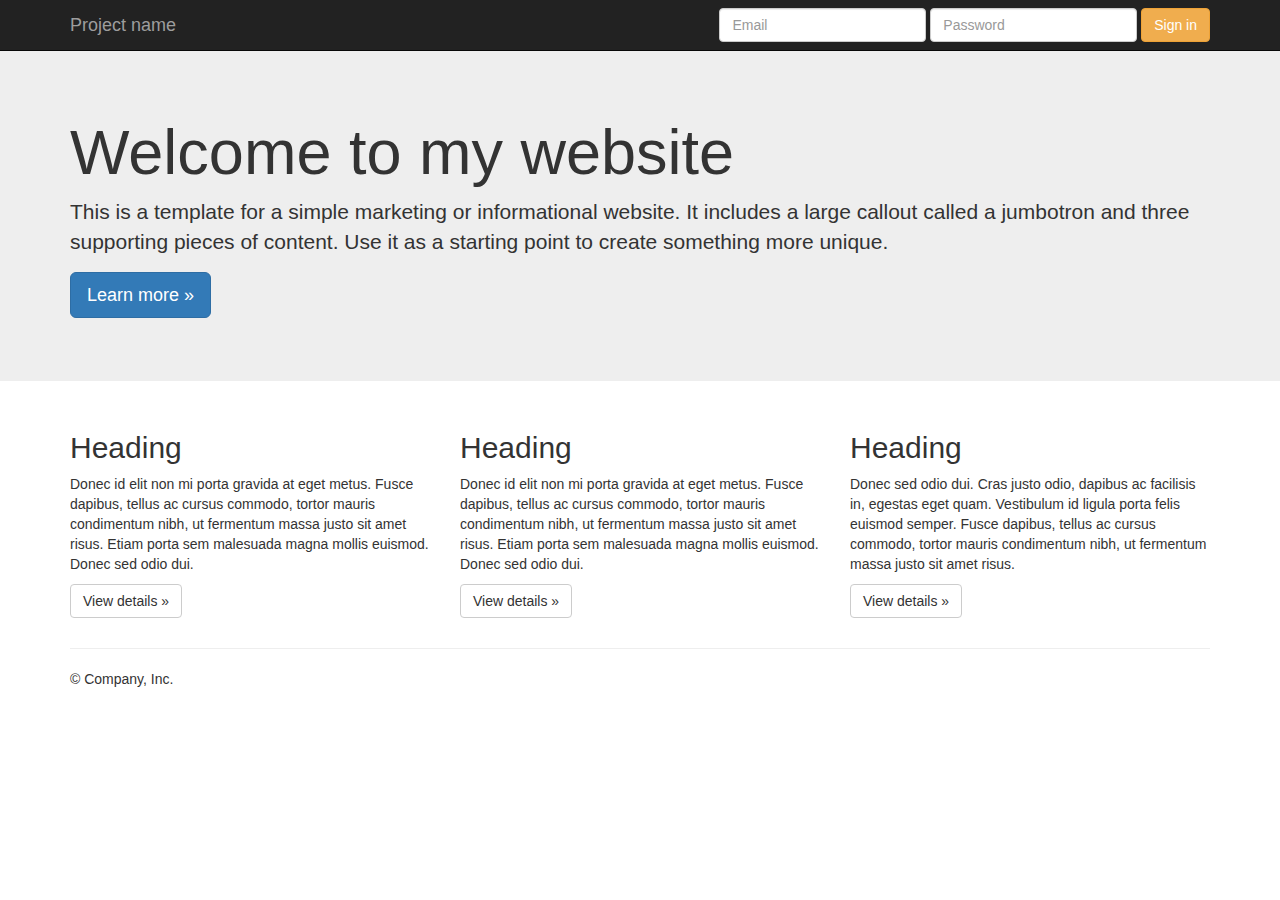
==== examples/jumbotron/index.html @ 38376048 "Merge branch 'with_login_box'" ====
<!DOCTYPE html>
<html lang="en">
  <head>
    <meta charset="utf-8">
    <meta http-equiv="X-UA-Compatible" content="IE=edge">
    <meta name="viewport" content="width=device-width, initial-scale=1">
    <!-- The above 3 meta tags *must* come first in the head; any other head content must come *after* these tags -->
    <meta name="description" content="">
    <meta name="author" content="">
    <link rel="icon" href="../../favicon.ico">

    <title>This is my personal website</title>

    <!-- Bootstrap core CSS -->
    <link href="../../dist/css/bootstrap.min.css" rel="stylesheet">

    <!-- IE10 viewport hack for Surface/desktop Windows 8 bug -->
    <link href="../../assets/css/ie10-viewport-bug-workaround.css" rel="stylesheet">

    <!-- Custom styles for this template -->
    <link href="jumbotron.css" rel="stylesheet">

    <!-- Just for debugging purposes. Don't actually copy these 2 lines! -->
    <!--[if lt IE 9]><script src="../../assets/js/ie8-responsive-file-warning.js"></script><![endif]-->
    <script src="../../assets/js/ie-emulation-modes-warning.js"></script>

    <!-- HTML5 shim and Respond.js for IE8 support of HTML5 elements and media queries -->
    <!--[if lt IE 9]>
      <script src="https://oss.maxcdn.com/html5shiv/3.7.3/html5shiv.min.js"></script>
      <script src="https://oss.maxcdn.com/respond/1.4.2/respond.min.js"></script>
    <![endif]-->
  </head>

  <body>

    <nav class="navbar navbar-inverse navbar-fixed-top">
      <div class="container">
        <div class="navbar-header">
          <button type="button" class="navbar-toggle collapsed" data-toggle="collapse" data-target="#navbar" aria-expanded="false" aria-controls="navbar">
            <span class="sr-only">Toggle navigation</span>
            <span class="icon-bar"></span>
            <span class="icon-bar"></span>
            <span class="icon-bar"></span>
          </button>
          <a class="navbar-brand" href="#">Project name</a>
        </div>
        <div id="navbar" class="navbar-collapse collapse">
          <form class="navbar-form navbar-right">
            <div class="form-group">
              <input type="text" placeholder="Email" class="form-control">
            </div>
            <div class="form-group">
              <input type="password" placeholder="Password" class="form-control">
            </div>
            <button type="submit" class="btn btn-warning">Sign in</button>
          </form>
        </div><!--/.navbar-collapse -->
      </div>
    </nav>

    <!-- Main jumbotron for a primary marketing message or call to action -->
    <div class="jumbotron">
      <div class="container">
        <h1>Welcome to my website</h1>
        <p>This is a template for a simple marketing or informational website. It includes a large callout called a jumbotron and three supporting pieces of content. Use it as a starting point to create something more unique.</p>
        <p><a class="btn btn-primary btn-lg" href="#" role="button">Learn more &raquo;</a></p>
      </div>
    </div>

    <div class="container">
      <!-- Example row of columns -->
      <div class="row">
        <div class="col-md-4">
          <h2>Heading</h2>
          <p>Donec id elit non mi porta gravida at eget metus. Fusce dapibus, tellus ac cursus commodo, tortor mauris condimentum nibh, ut fermentum massa justo sit amet risus. Etiam porta sem malesuada magna mollis euismod. Donec sed odio dui. </p>
          <p><a class="btn btn-default" href="#" role="button">View details &raquo;</a></p>
        </div>
        <div class="col-md-4">
          <h2>Heading</h2>
          <p>Donec id elit non mi porta gravida at eget metus. Fusce dapibus, tellus ac cursus commodo, tortor mauris condimentum nibh, ut fermentum massa justo sit amet risus. Etiam porta sem malesuada magna mollis euismod. Donec sed odio dui. </p>
          <p><a class="btn btn-default" href="#" role="button">View details &raquo;</a></p>
       </div>
        <div class="col-md-4">
          <h2>Heading</h2>
          <p>Donec sed odio dui. Cras justo odio, dapibus ac facilisis in, egestas eget quam. Vestibulum id ligula porta felis euismod semper. Fusce dapibus, tellus ac cursus commodo, tortor mauris condimentum nibh, ut fermentum massa justo sit amet risus.</p>
          <p><a class="btn btn-default" href="#" role="button">View details &raquo;</a></p>
        </div>
      </div>

      <hr>

      <footer>
        <p>&copy; Company, Inc.</p>
      </footer>
    </div> <!-- /container -->


    <!-- Bootstrap core JavaScript
    ================================================== -->
    <!-- Placed at the end of the document so the pages load faster -->
    <script src="https://ajax.googleapis.com/ajax/libs/jquery/1.12.4/jquery.min.js"></script>
    <script>window.jQuery || document.write('<script src="../../assets/js/vendor/jquery.min.js"><\/script>')</script>
    <script src="../../dist/js/bootstrap.min.js"></script>
    <!-- IE10 viewport hack for Surface/desktop Windows 8 bug -->
    <script src="../../assets/js/ie10-viewport-bug-workaround.js"></script>
  </body>
</html>
---- assets/css/ie10-viewport-bug-workaround.css ----
/*!
 * IE10 viewport hack for Surface/desktop Windows 8 bug
 * Copyright 2014-2015 Twitter, Inc.
 * Licensed under MIT (https://github.com/twbs/bootstrap/blob/master/LICENSE)
 */

/*
 * See the Getting Started docs for more information:
 * http://getbootstrap.com/getting-started/#support-ie10-width
 */
@-ms-viewport     { width: device-width; }
@-o-viewport      { width: device-width; }
@viewport         { width: device-width; }
---- examples/jumbotron/jumbotron.css ----
/* Move down content because we have a fixed navbar that is 50px tall */
body {
  padding-top: 50px;
  padding-bottom: 20px;
}
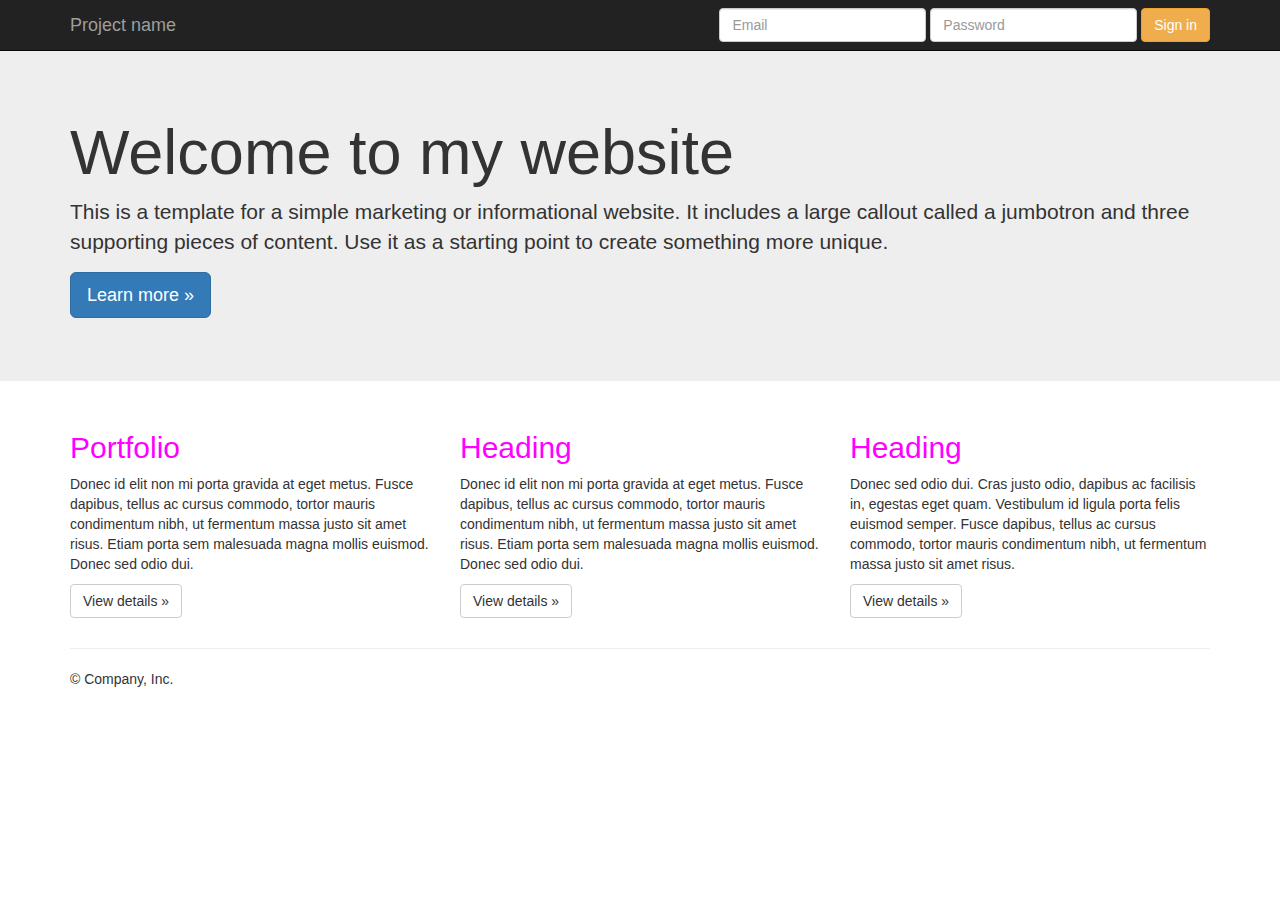
==== commit 1aa99918: "Added portfolio heading" ====
--- a/examples/jumbotron/index.html
+++ b/examples/jumbotron/index.html
@@ -71,7 +71,7 @@
       <!-- Example row of columns -->
       <div class="row">
         <div class="col-md-4">
-          <h2>Heading</h2>
+          <h2>Portfolio</h2>
           <p>Donec id elit non mi porta gravida at eget metus. Fusce dapibus, tellus ac cursus commodo, tortor mauris condimentum nibh, ut fermentum massa justo sit amet risus. Etiam porta sem malesuada magna mollis euismod. Donec sed odio dui. </p>
           <p><a class="btn btn-default" href="#" role="button">View details &raquo;</a></p>
         </div>
--- a/examples/jumbotron/jumbotron.css
+++ b/examples/jumbotron/jumbotron.css
@@ -3,3 +3,8 @@
   padding-top: 50px;
   padding-bottom: 20px;
 }
+
+
+h2 {
+	color: magenta;
+}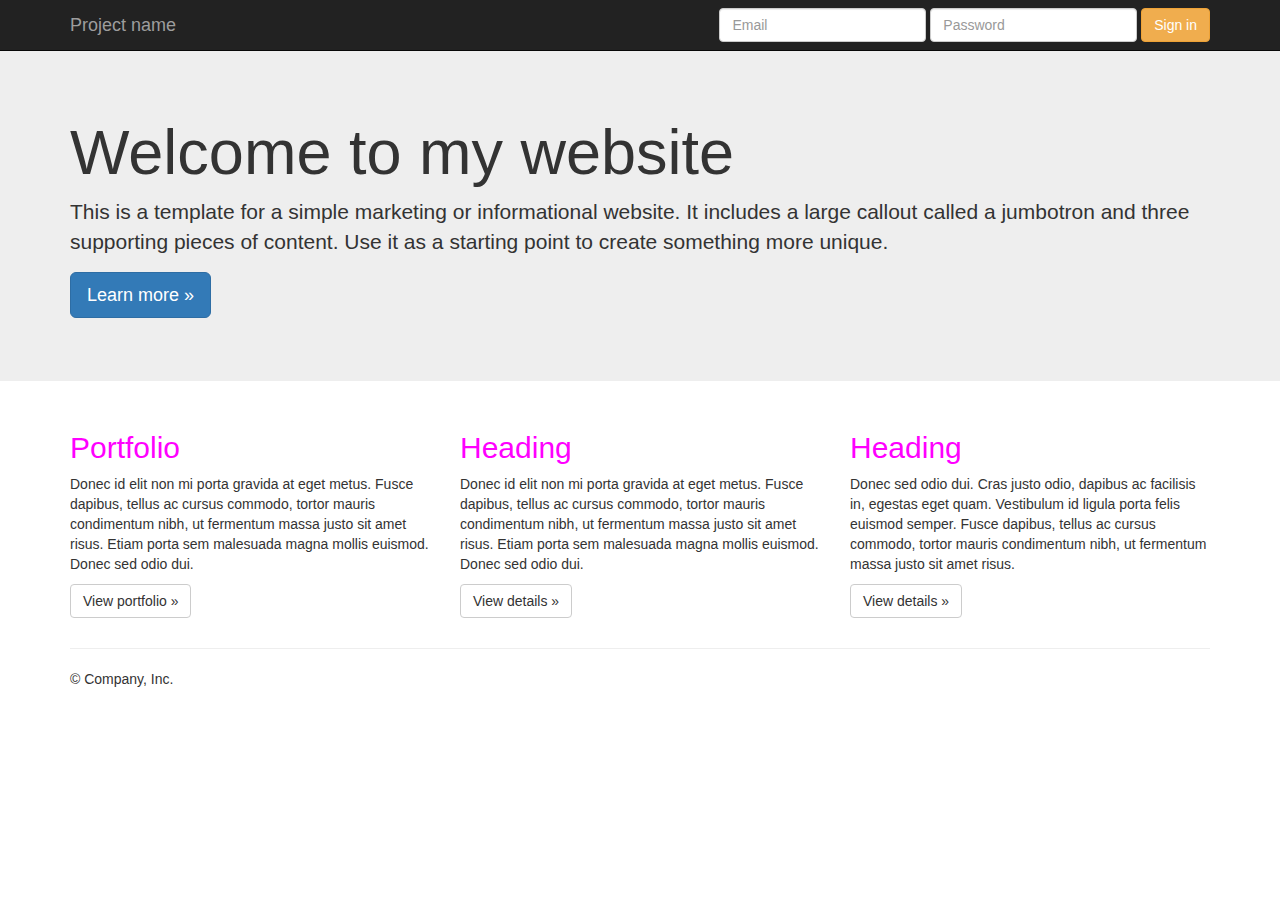
==== commit c9bfa9c2: "Modified text on buttin yo indicate navigation to portfolio page" ====
--- a/examples/jumbotron/index.html
+++ b/examples/jumbotron/index.html
@@ -73,7 +73,7 @@
         <div class="col-md-4">
           <h2>Portfolio</h2>
           <p>Donec id elit non mi porta gravida at eget metus. Fusce dapibus, tellus ac cursus commodo, tortor mauris condimentum nibh, ut fermentum massa justo sit amet risus. Etiam porta sem malesuada magna mollis euismod. Donec sed odio dui. </p>
-          <p><a class="btn btn-default" href="#" role="button">View details &raquo;</a></p>
+          <p><a class="btn btn-default" href="#" role="button">View portfolio &raquo;</a></p>
         </div>
         <div class="col-md-4">
           <h2>Heading</h2>
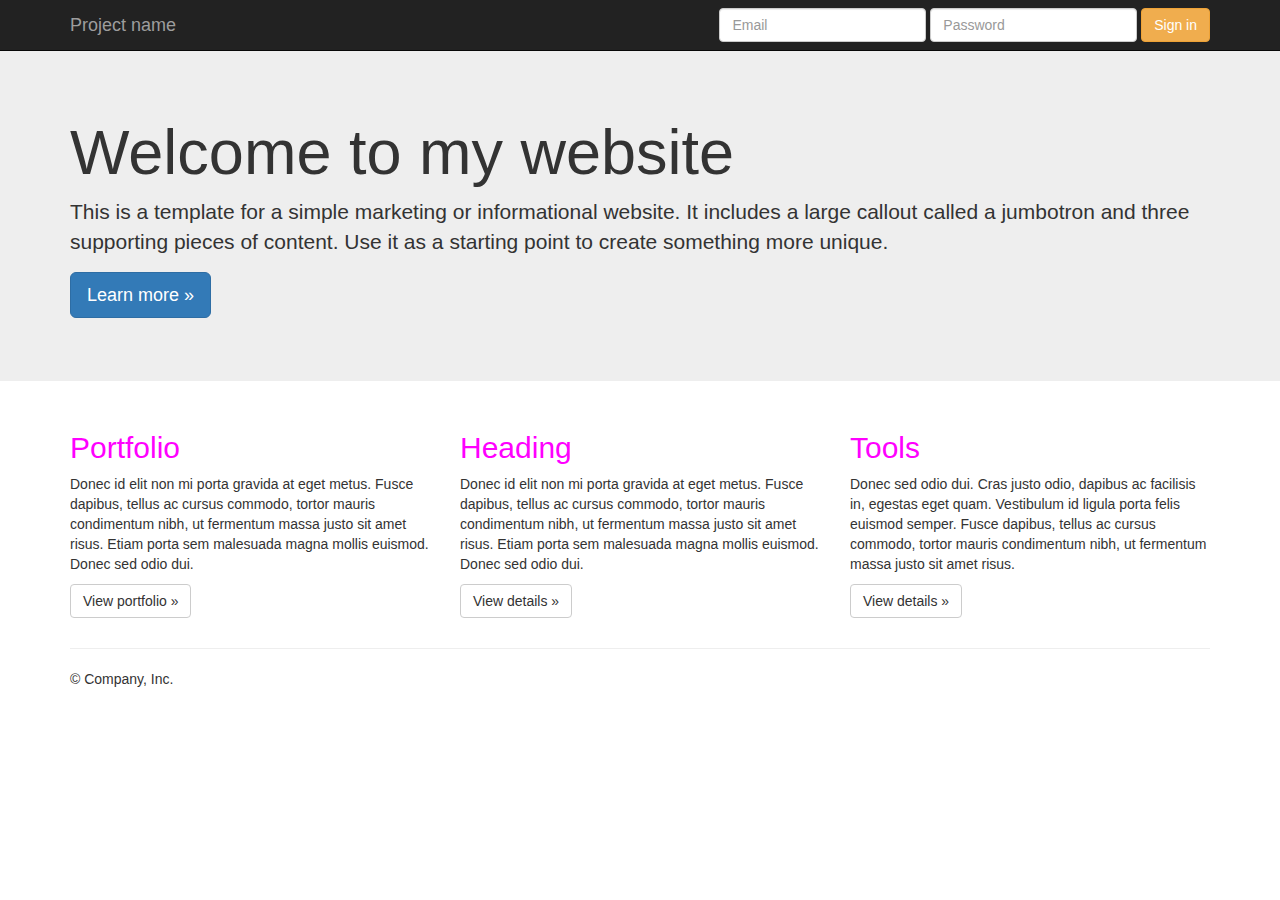
==== commit d95beb6f: "Added tools" ====
--- a/examples/jumbotron/index.html
+++ b/examples/jumbotron/index.html
@@ -73,7 +73,7 @@
         <div class="col-md-4">
           <h2>Portfolio</h2>
           <p>Donec id elit non mi porta gravida at eget metus. Fusce dapibus, tellus ac cursus commodo, tortor mauris condimentum nibh, ut fermentum massa justo sit amet risus. Etiam porta sem malesuada magna mollis euismod. Donec sed odio dui. </p>
-          <p><a class="btn btn-default" href="#" role="button">View portfolio &raquo;</a></p>
+          <p><a class="btn btn-default" href="portfolio.html" role="button">View portfolio &raquo;</a></p>
         </div>
         <div class="col-md-4">
           <h2>Heading</h2>
@@ -81,7 +81,7 @@
           <p><a class="btn btn-default" href="#" role="button">View details &raquo;</a></p>
        </div>
         <div class="col-md-4">
-          <h2>Heading</h2>
+          <h2>Tools</h2>
           <p>Donec sed odio dui. Cras justo odio, dapibus ac facilisis in, egestas eget quam. Vestibulum id ligula porta felis euismod semper. Fusce dapibus, tellus ac cursus commodo, tortor mauris condimentum nibh, ut fermentum massa justo sit amet risus.</p>
           <p><a class="btn btn-default" href="#" role="button">View details &raquo;</a></p>
         </div>
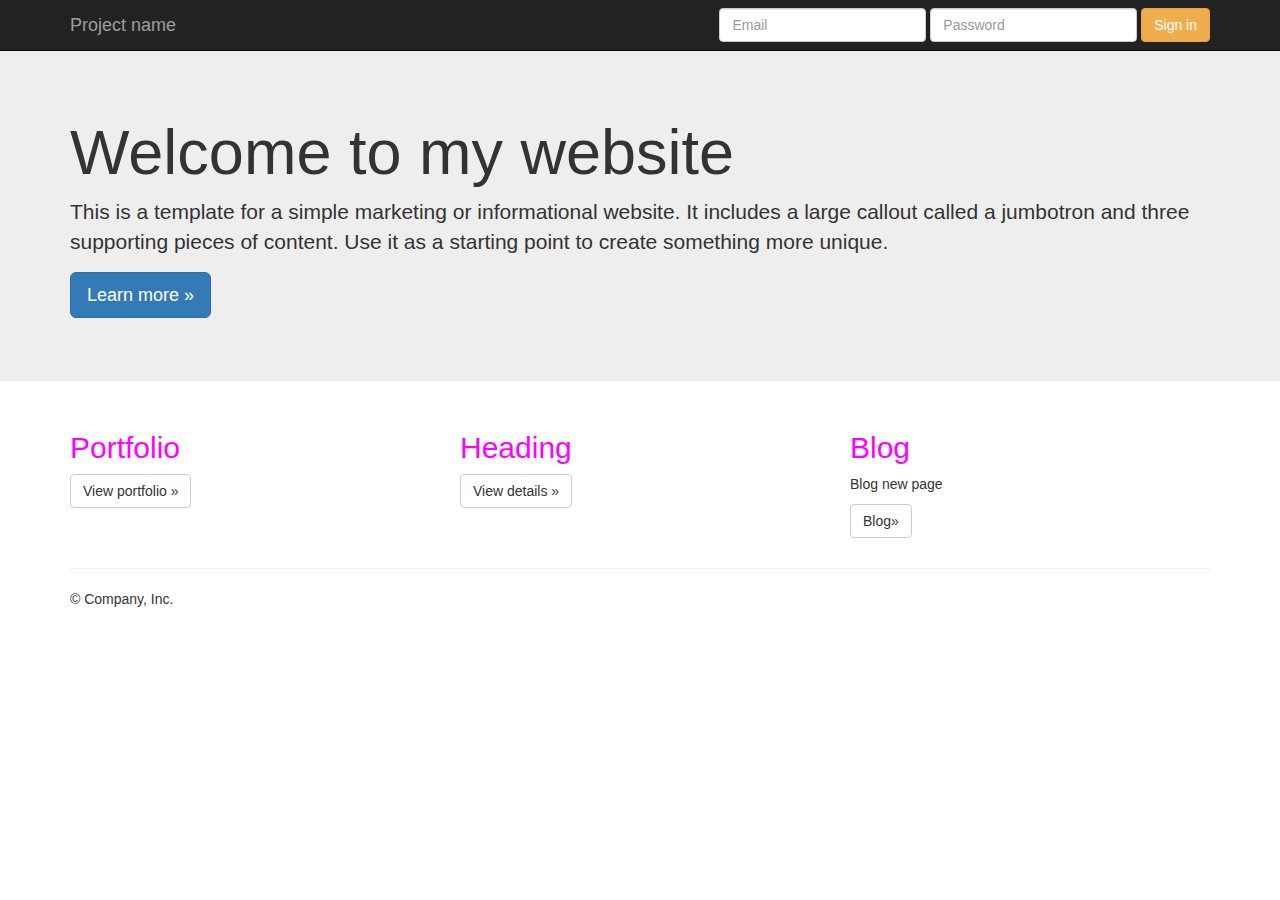
==== commit 865f06d1: "Added blog subpage" ====
--- a/examples/jumbotron/index.html
+++ b/examples/jumbotron/index.html
@@ -72,18 +72,18 @@
       <div class="row">
         <div class="col-md-4">
           <h2>Portfolio</h2>
-          <p>Donec id elit non mi porta gravida at eget metus. Fusce dapibus, tellus ac cursus commodo, tortor mauris condimentum nibh, ut fermentum massa justo sit amet risus. Etiam porta sem malesuada magna mollis euismod. Donec sed odio dui. </p>
+          <p></p>
           <p><a class="btn btn-default" href="portfolio.html" role="button">View portfolio &raquo;</a></p>
         </div>
         <div class="col-md-4">
           <h2>Heading</h2>
-          <p>Donec id elit non mi porta gravida at eget metus. Fusce dapibus, tellus ac cursus commodo, tortor mauris condimentum nibh, ut fermentum massa justo sit amet risus. Etiam porta sem malesuada magna mollis euismod. Donec sed odio dui. </p>
+          <p></p>
           <p><a class="btn btn-default" href="#" role="button">View details &raquo;</a></p>
        </div>
         <div class="col-md-4">
-          <h2>Tools</h2>
-          <p>Donec sed odio dui. Cras justo odio, dapibus ac facilisis in, egestas eget quam. Vestibulum id ligula porta felis euismod semper. Fusce dapibus, tellus ac cursus commodo, tortor mauris condimentum nibh, ut fermentum massa justo sit amet risus.</p>
-          <p><a class="btn btn-default" href="#" role="button">View details &raquo;</a></p>
+          <h2>Blog</h2>
+          <p>Blog new page</p>
+          <p><a class="btn btn-default" href="../../blog.html" role="button">Blog&raquo;</a></p>
         </div>
       </div>
 
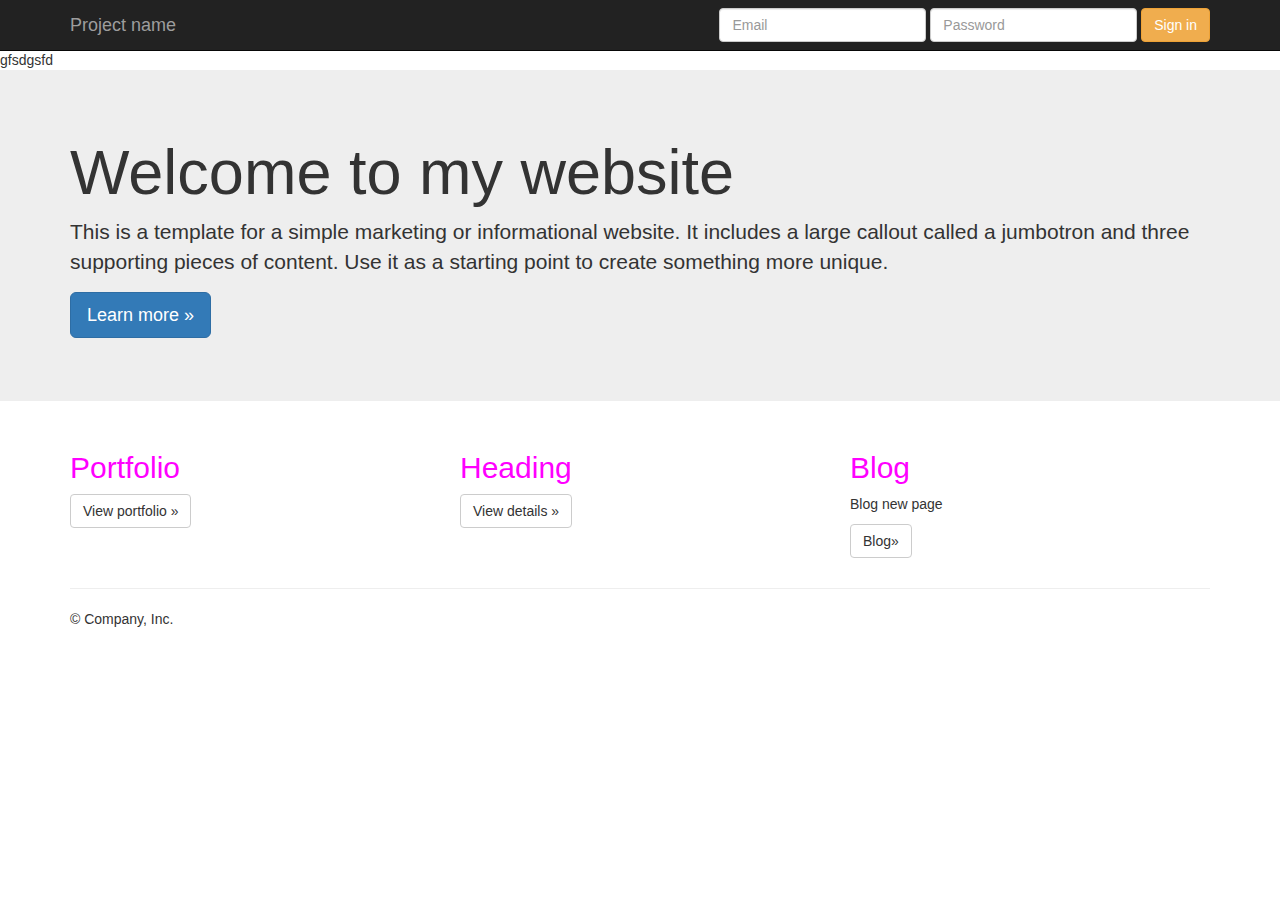
==== commit 94f2a06d: "Started feature implementation" ====
--- a/examples/jumbotron/index.html
+++ b/examples/jumbotron/index.html
@@ -1,5 +1,5 @@
 <!DOCTYPE html>
-<html lang="en">
+<html lang="en">gfsdgsfd
   <head>
     <meta charset="utf-8">
     <meta http-equiv="X-UA-Compatible" content="IE=edge">
@@ -9,7 +9,7 @@
     <meta name="author" content="">
     <link rel="icon" href="../../favicon.ico">
 
-    <title>This is my personal website</title>
+    <title>To moja osobista strona</title>
 
     <!-- Bootstrap core CSS -->
     <link href="../../dist/css/bootstrap.min.css" rel="stylesheet">
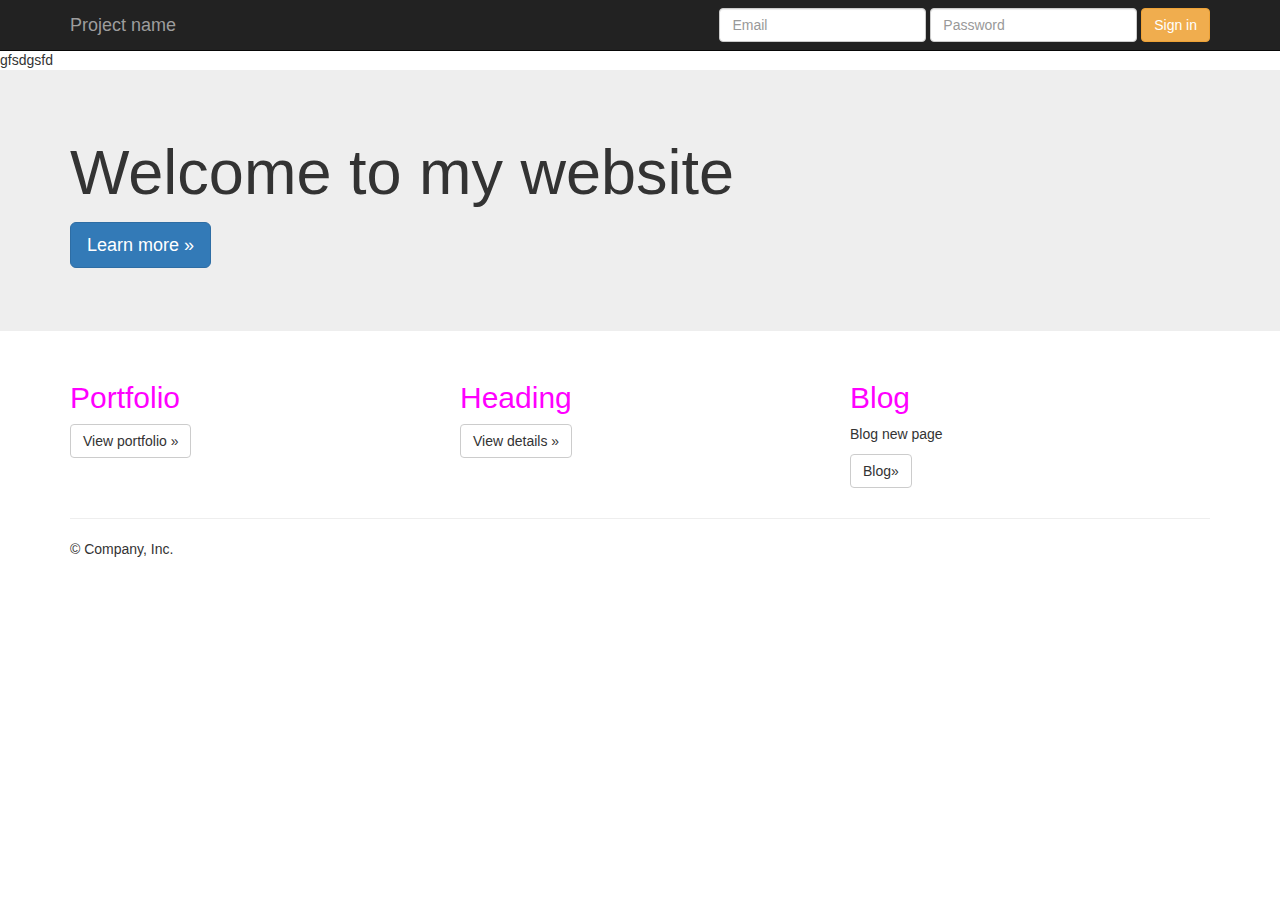
==== commit ed91be00: "Better message" ====
--- a/examples/jumbotron/index.html
+++ b/examples/jumbotron/index.html
@@ -62,7 +62,7 @@
     <div class="jumbotron">
       <div class="container">
         <h1>Welcome to my website</h1>
-        <p>This is a template for a simple marketing or informational website. It includes a large callout called a jumbotron and three supporting pieces of content. Use it as a starting point to create something more unique.</p>
+        <p></p>
         <p><a class="btn btn-primary btn-lg" href="#" role="button">Learn more &raquo;</a></p>
       </div>
     </div>
